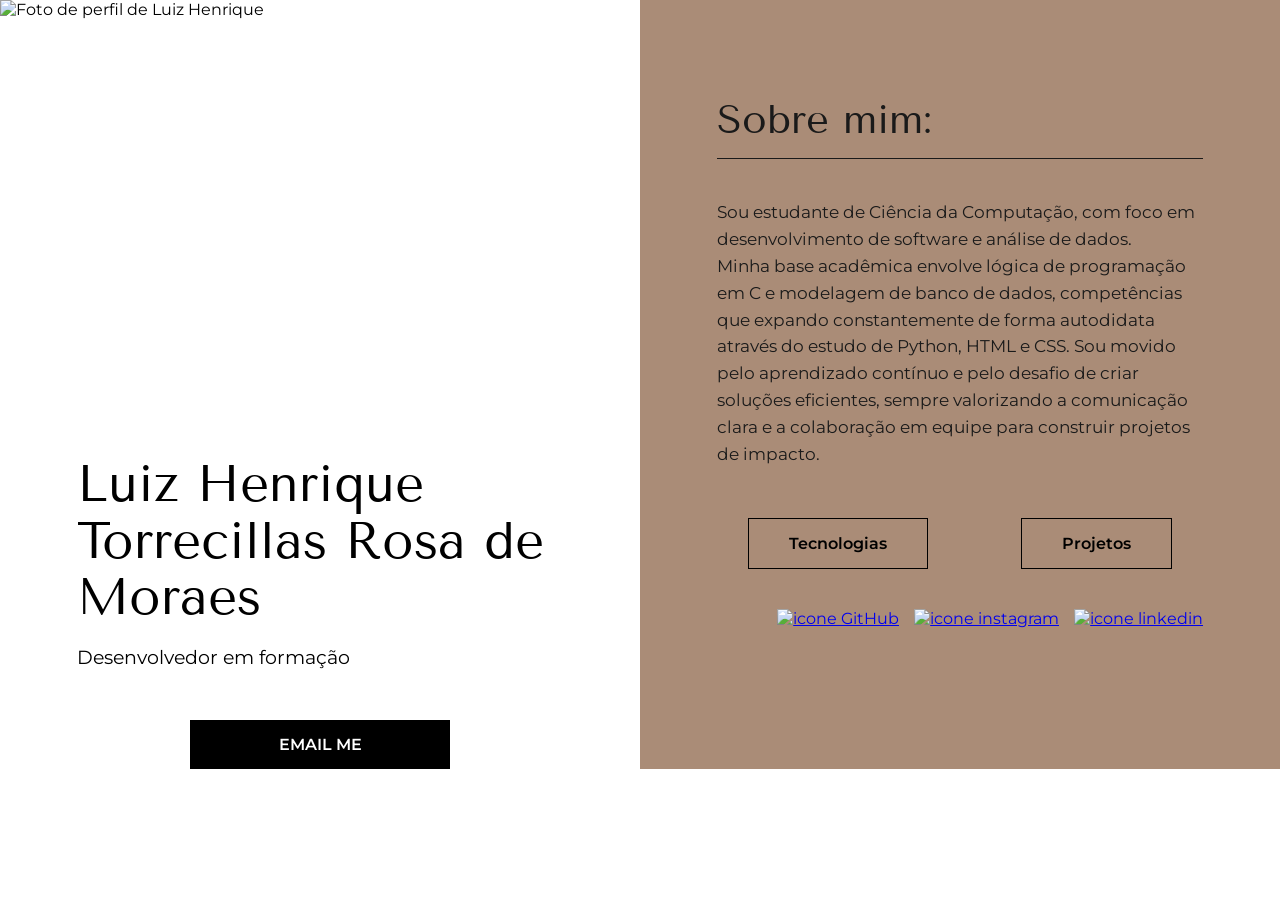
==== index.html @ aa4e0813 "Add files via upload" ====
<!DOCTYPE html>
<html lang="pt-BR">
<head>
    <meta charset="UTF-8">
    <meta http-equiv="X-UA-Compatible" content="IE=edge">
    <meta name="viewport" content="width=device-width, initial-scale=1.0">
    <title>Portfólio | Luiz Henrique</title>
    <link rel="stylesheet" href="style.css">
</head>

<body>
    
    <main class="apresentacao">

        <section class="lado_esquerdo">
            <img id= "imagem_principal" src="assets/foto portifolio.png" alt="Foto de perfil de Luiz Henrique">

            <div class="lado_esquerdo_escrita">
                <h1 class="nome_titulo">Luiz Henrique Torrecillas Rosa de Moraes</h1>
                <p class="subtitulo">Desenvolvedor em formação</p>
                
            </div>  

            <a class="botao_email" href="mailto:contato.luizhtrm@gmail.com">EMAIL ME</a>

        </section>

        <section class="lado_direito">
            <div class="ld_conteudo">
                <h2 class="sobre_titulo">Sobre mim:</h2>
                <p class="sobre_texto">
                   Sou estudante de Ciência da Computação, com foco em desenvolvimento de software e análise de dados. 
                   <br> 
                   Minha base acadêmica envolve lógica de programação em C e modelagem de banco de dados, competências que expando constantemente de forma autodidata através do estudo de Python, HTML e CSS. Sou movido pelo aprendizado contínuo e pelo desafio de criar soluções eficientes, sempre valorizando a comunicação clara e a colaboração em equipe para construir projetos de impacto.
                </p>

                <div class="botoes_link">
                    <a class="linksd" href="site_tecnologia.html" target="_blank" rel="noopener noreferrer">Tecnologias</a>

                    <a class="linksd" href="site_projetos.html" target="_blank" rel="noopener
                    noreferrer">Projetos</a>
                </div>

                <div class="redes_sociais">

                    <a href="https://github.com/LuizTorrecillas" target="_blank" rel="noopener noreferrer" aria-label="Acessar meu perfil no GitHub">
                        <img class="imagens_sociais" src="assets/github.png" alt="icone GitHub">
                    </a>

                    <a href="https://www.instagram.com/luiztorrecillaz7/" target="_blank" rel="noopener noreferrer">
                        <img class="imagens_sociais" src="assets/insta.png" alt="icone instagram">
                    </a>

                    <a href="https://www.linkedin.com/in/luiz-torrecillas-40bb133a6/" target="_blank" rel="noopener noreferrer">
                        <img class="imagens_sociais" src="assets/linkedin.png" alt="icone linkedin">
                    </a>

                </div>

            </div>
        </section>
        
    </main>
</body>
</html>
---- style.css ----
/* --- FONTES --- */
@import url('https://fonts.googleapis.com/css2?family=Montserrat:wght@400;600&family=Tenor+Sans&display=swap');

/* --- RESET GLOBAL --- */
* {
    margin: 0;
    padding: 0;
    box-sizing: border-box;
}

body {
    font-family: 'Montserrat', sans-serif;
    background-color: #ffffff;
}

/* --- LAYOUT PRINCIPAL (DIVISÃO DA TELA) --- */
.apresentacao {
    display: flex;
    max-height: 105vh; /* Ocupa 100% da altura da tela */
}

.lado_esquerdo,
.lado_direito {
    flex: 1; /* Divide a tela exatamente em 50% para cada lado */
    display: flex;
    flex-direction: column;
}

/* LADO ESQUERDO*/
.lado_esquerdo {
    background-color: #ffffff;
    color: #000000;
}

#imagem_principal {
    width: 100%;
    height: 45vh; /* Faz a foto ocupar quase metade da altura do lado esquerdo */
    object-fit: cover; /* Evita que a foto fique esticada/deformada */
}

.lado_esquerdo_escrita {
    padding: 8% 12%; /* Espaçamento interno (respiro) */
    display: flex;
    flex-direction: column;
    gap: 20px;
}

.nome_titulo {
    font-family: 'Tenor Sans', sans-serif;
    font-size: 3.2rem; /* Tamanho grande conforme o design */
    font-weight: 400;
    line-height: 1.1;
}

.subtitulo {
    font-size: 1.2rem;
    font-weight: 400;
}

.botao_email {
    background-color: #000000; /* Fundo preto */
    width: 260px;
    align-self: center;
    color: #ffffff; /* Texto branco */
    font-family: 'Montserrat', sans-serif;
    font-weight: 600;
    font-size: 1rem;
    text-align: center;
    text-decoration: none; /* Remove o sublinhado padrão de links */
    padding: 15px 40px;
    display: inline-block; /* Fundamental para que o link respeite o padding e o tamanho */
    transition: all 0.3s ease;
}

/* Efeito ao passar o mouse */
.botao_email:hover {
    background-color: #aa8c77; /* Fica com a cor marrom do fundo */
    color: #000000; /* Texto fica preto */
    border: 1px solid #000000; /* Adiciona uma borda preta para não sumir */
}

/*LADO DIREITO*/
.lado_direito {
    background-color: #aa8c77; /* Cor marrom acinzentada fiel à imagem */
    color: #1a1a1a;
    position: relative; /* Necessário para prender os ícones no canto inferior */
}

.ld_conteudo {
    padding: 15% 12%;
    display: flex;
    flex-direction: column;
    gap: 40px;
}

.sobre_titulo {
    font-family: 'Tenor Sans', sans-serif;
    font-size: 2.5rem;
    font-weight: 400;
    border-bottom: 1px solid #1a1a1a; /* Cria a linha preta abaixo do título */
    padding-bottom: 15px; /* Espaço entre o texto do título e a linha */
}

.sobre_texto {
    font-size: 1.05rem;
    line-height: 1.6; /* Espaçamento entre as linhas para facilitar a leitura */
    font-weight: 400;
}

/* --- BOTÕES (Tecnologias e Projetos) --- */
.botoes_link {
    display: flex;
    justify-content: space-around;
    gap: 30px;
    margin-top: 10px;
}

.linksd {
    background-color: transparent;
    color: #000000;
    font-family: 'Montserrat', sans-serif;
    font-weight: 600;
    font-size: 1rem;
    text-align: center;
    text-decoration: none;
    padding: 15px 40px;
    border: 1px solid #000000;
    transition: all 0.3s ease; /* Animação suave no hover */
}

.linksd:hover {
    background-color: #000000;
    color: #aa8c77;
    cursor: pointer;
}

/* --- REDES SOCIAIS (Canto inferior direito) --- */
.redes_sociais {
    display: flex;
    justify-content: flex-end;
    gap: 15px;
}

/* 1. ESTADO NORMAL (A Base) */
.imagens_sociais {
    width: 34px;
    transition: transform 0.3s ease; 
}

/* 2. ESTADO HOVER (A Ação) */
.imagens_sociais:hover {
    transform: scale(1.1); 
}


/* =========================================
   RESPONSIVIDADE (Para Celulares)
   ========================================= */
@media (max-width: 768px) {
    .apresentacao {
        flex-direction: column; /* Coloca um bloco embaixo do outro no celular */
    }
    
    #imagem_principal {
        height: auto;
    }
    
    .redes_sociais {
        position: static; /* Tira o posicionamento absoluto no celular */
        margin-top: 30px;
        justify-content: flex-end;
    }
}
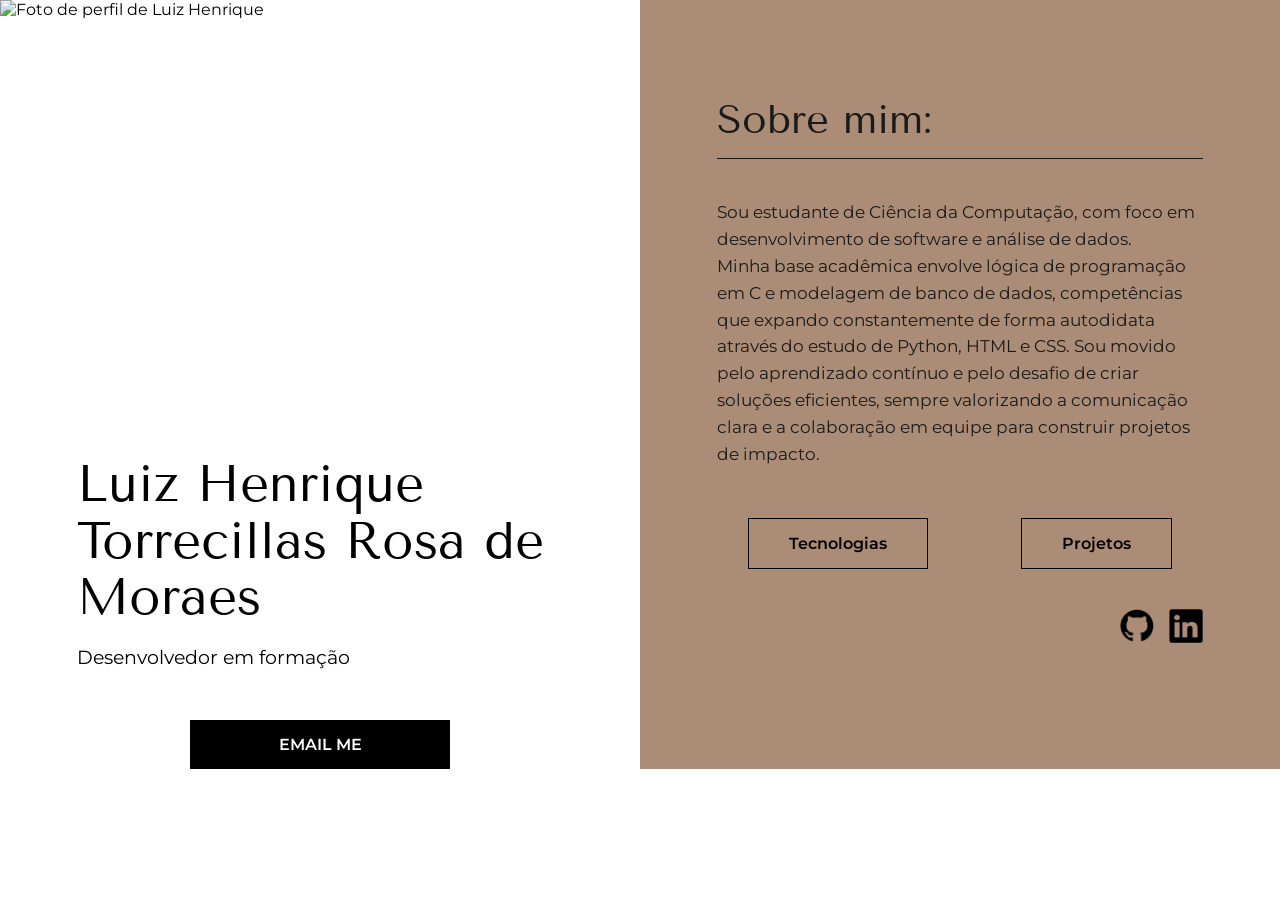
==== commit 516018a6: "Update index.html" ====
--- a/index.html
+++ b/index.html
@@ -47,10 +47,6 @@
                         <img class="imagens_sociais" src="assets/github.png" alt="icone GitHub">
                     </a>
 
-                    <a href="https://www.instagram.com/luiztorrecillaz7/" target="_blank" rel="noopener noreferrer">
-                        <img class="imagens_sociais" src="assets/insta.png" alt="icone instagram">
-                    </a>
-
                     <a href="https://www.linkedin.com/in/luiz-torrecillas-40bb133a6/" target="_blank" rel="noopener noreferrer">
                         <img class="imagens_sociais" src="assets/linkedin.png" alt="icone linkedin">
                     </a>
@@ -62,4 +58,4 @@
         
     </main>
 </body>
-</html>+</html>
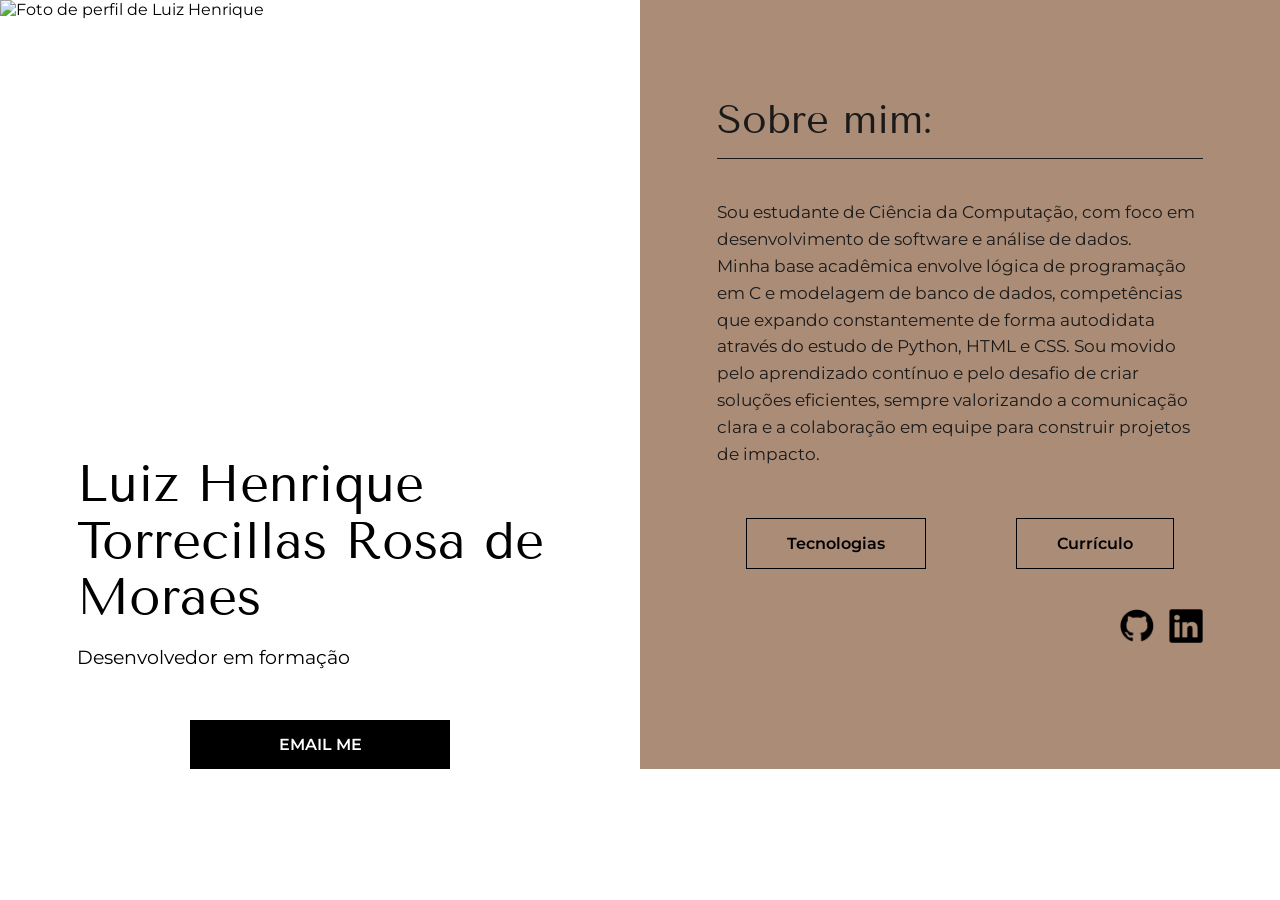
==== commit 1434b139: "Add files via upload" ====
--- a/index.html
+++ b/index.html
@@ -37,8 +37,8 @@
                 <div class="botoes_link">
                     <a class="linksd" href="site_tecnologia.html" target="_blank" rel="noopener noreferrer">Tecnologias</a>
 
-                    <a class="linksd" href="site_projetos.html" target="_blank" rel="noopener
-                    noreferrer">Projetos</a>
+                    <a class="linksd" href="assets/Currículo_LuizH.pdf" target="_blank" rel="noopener
+                    noreferrer">Currículo</a>
                 </div>
 
                 <div class="redes_sociais">
@@ -58,4 +58,4 @@
         
     </main>
 </body>
-</html>
+</html>
